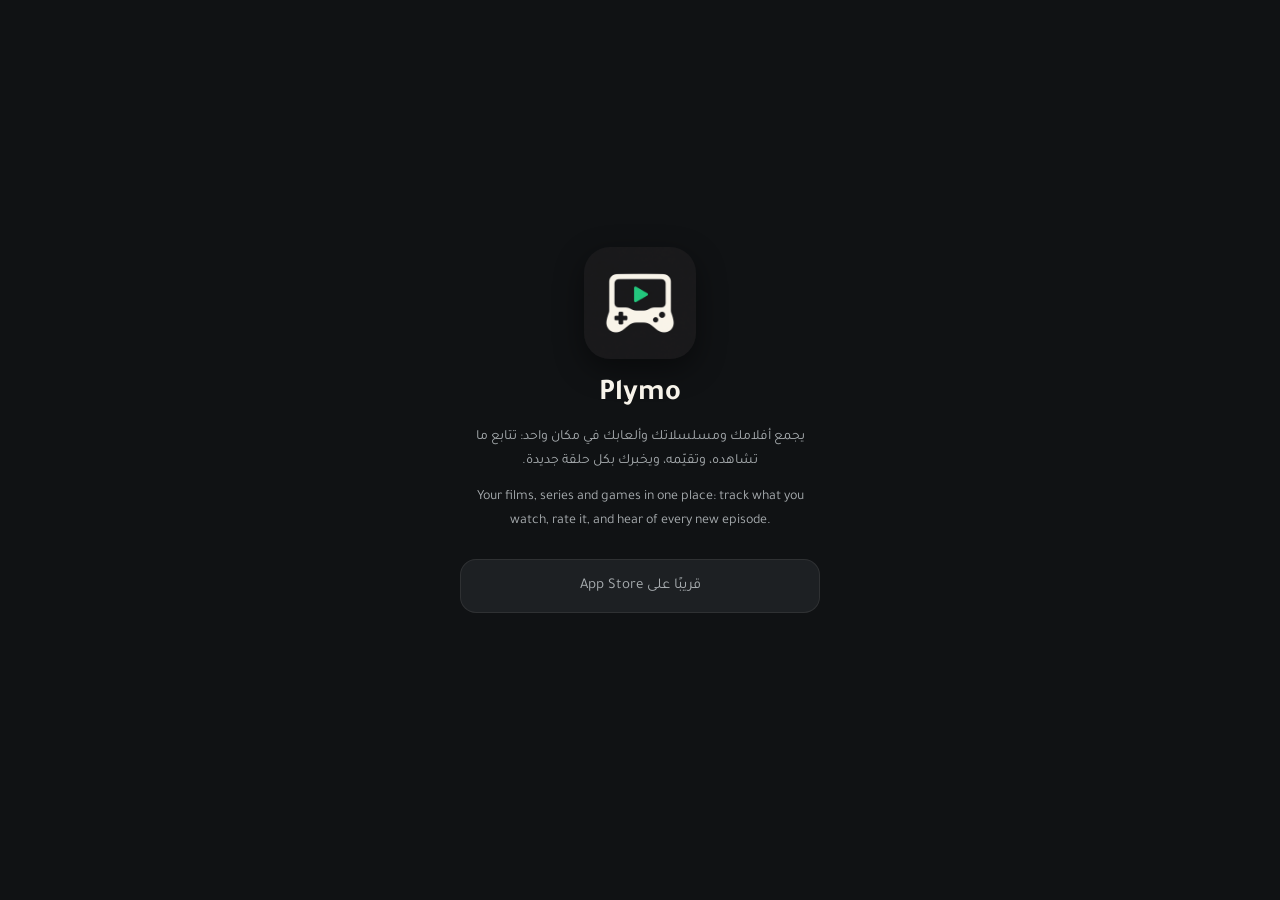
==== index.html @ b8eb9545 "Plymo's share pages" ====
<!doctype html>
<html lang="ar" dir="rtl">
<head>
  <meta charset="utf-8">
  <meta name="viewport" content="width=device-width, initial-scale=1, viewport-fit=cover">
  <meta http-equiv="Content-Security-Policy" content="default-src 'none'; style-src 'self'; font-src 'self'; img-src 'self'; base-uri 'none'; form-action 'none'">
  <meta name="referrer" content="no-referrer">
  <meta name="theme-color" content="#101214">
  <title>Plymo</title>
  <meta name="description" content="تابع أفلامك ومسلسلاتك وألعابك في Plymo">
  <meta property="og:site_name" content="Plymo">
  <meta property="og:title" content="Plymo">
  <meta property="og:description" content="تابع أفلامك ومسلسلاتك وألعابك في Plymo">
  <meta property="og:image" content="https://plymoapp.github.io/assets/icon-512.png">
  <meta property="og:type" content="website">
  <meta name="twitter:card" content="summary">
  <link rel="icon" href="assets/icon-192.png">
  <link rel="apple-touch-icon" href="apple-touch-icon.png">
  <link rel="stylesheet" href="assets/site.css">
</head>
<body>
  <main class="shell home">
    <img class="home-icon" src="assets/icon-512.png" alt="" width="112" height="112">
    <h1>Plymo</h1>
    <p class="pitch">يجمع أفلامك ومسلسلاتك وألعابك في مكان واحد: تتابع ما تشاهده، وتقيّمه، ويخبرك بكل حلقة جديدة.</p>
    <p class="pitch" lang="en" dir="ltr">Your films, series and games in one place: track what you watch, rate it, and hear of every new episode.</p>
    <div class="actions">
      <span class="button soon">قريبًا على App Store</span>
    </div>
  </main>
</body>
</html>
---- assets/site.css ----
/* Plymo's shared-title page: the app's own title page on the web, in its
   colours (the icon's near-black, cream and green; no purple). */
@font-face {
  font-family: 'Tajawal';
  src: url('fonts/Tajawal-Regular.ttf') format('truetype');
  font-weight: 400;
  font-display: swap;
}
@font-face {
  font-family: 'Tajawal';
  src: url('fonts/Tajawal-Bold.ttf') format('truetype');
  font-weight: 700;
  font-display: swap;
}

:root {
  --page: #101214;
  --card: #1d2023;
  --card-high: #26292d;
  --line: rgba(247, 243, 234, .08);
  --text: #f7f3ea;
  --muted: #a9aeb1;
  --green: #22c77a;
  --on-green: #06281a;
  --radius: 18px;
  color-scheme: dark;
}

* { box-sizing: border-box; }

html, body { margin: 0; }

body {
  background: var(--page);
  color: var(--text);
  font-family: 'Tajawal', -apple-system, 'SF Pro Text', system-ui, sans-serif;
  font-variant-numeric: lining-nums;
  -webkit-font-smoothing: antialiased;
  min-height: 100vh;
}

.backdrop {
  position: absolute;
  inset: 0 0 auto 0;
  height: 300px;
  background: center / cover no-repeat;
  opacity: 0;
  transition: opacity .5s ease;
}
.backdrop.shown { opacity: 1; }
.backdrop::after {
  content: '';
  position: absolute;
  inset: 0;
  background: linear-gradient(
    to bottom,
    rgba(16, 18, 20, .45) 0%,
    rgba(16, 18, 20, 0) 30%,
    rgba(16, 18, 20, .15) 55%,
    var(--page) 100%
  );
}

.shell {
  position: relative;
  max-width: 560px;
  margin: 0 auto;
  padding: 0 20px 40px;
}

.brand {
  display: flex;
  align-items: center;
  gap: 10px;
  padding: max(16px, env(safe-area-inset-top)) 0 0;
  color: var(--text);
  text-decoration: none;
  font-weight: 700;
  font-size: 17px;
  letter-spacing: .2px;
}
.brand img {
  width: 34px;
  height: 34px;
  border-radius: 9px;
  box-shadow: 0 4px 14px rgba(0, 0, 0, .35);
}

.heading {
  display: flex;
  gap: 16px;
  align-items: flex-start;
  /* The poster climbs 44 points into the picture, as in the app, and the
     name starts on the picture's solid foot. */
  margin-top: 206px;
}

.poster {
  flex: 0 0 124px;
  aspect-ratio: 2 / 3;
  border-radius: 14px;
  background: var(--card) center / cover no-repeat;
  box-shadow: 0 8px 18px rgba(0, 0, 0, .35);
}

.words { flex: 1; min-width: 0; padding-top: 34px; }

h1 {
  margin: 0;
  font-size: 24px;
  line-height: 1.25;
  font-weight: 700;
  overflow-wrap: anywhere;
}

.facts {
  margin: 8px 0 0;
  color: var(--muted);
  font-size: 15px;
  line-height: 1.5;
}

.score {
  display: inline-flex;
  align-items: center;
  gap: 6px;
  direction: ltr;
  height: 30px;
  margin-top: 14px;
  padding: 0 10px;
  border-radius: 999px;
  background: var(--card-high);
  font-family: -apple-system, 'SF Pro Text', system-ui, sans-serif;
  font-weight: 600;
  font-size: 13.5px;
}
.score img { height: 13.5px; }

.synopsis {
  margin: 22px 0 0;
  padding: 18px 20px;
  border-radius: var(--radius);
  background: var(--card);
  border: 1px solid var(--line);
  font-size: 16px;
  line-height: 1.75;
  white-space: pre-line;
}

.actions { display: grid; gap: 10px; margin-top: 22px; }

.button {
  display: flex;
  align-items: center;
  justify-content: center;
  gap: 10px;
  height: 54px;
  border-radius: 16px;
  font: inherit;
  font-size: 17px;
  font-weight: 700;
  text-decoration: none;
}
.button.primary { background: var(--green); color: var(--on-green); }
.button.primary:active { filter: brightness(.92); }
.button.soon {
  background: var(--card);
  color: var(--muted);
  border: 1px solid var(--line);
  font-weight: 400;
  font-size: 15px;
}
.button svg { width: 20px; height: 20px; }

.pitch {
  margin: 26px 0 0;
  color: var(--muted);
  font-size: 14px;
  line-height: 1.7;
  text-align: center;
}

footer {
  display: flex;
  align-items: center;
  justify-content: center;
  gap: 10px;
  margin-top: 34px;
  color: #6f7478;
  font-size: 12px;
  line-height: 1.5;
  text-align: center;
}
footer img { height: 11px; flex: none; }

/* While the title is read, grey shapes stand where it will be. */
.loading .poster,
.loading h1,
.loading .facts,
.loading .synopsis {
  background: var(--card);
  color: transparent;
  animation: breathe 1.4s ease-in-out infinite;
}
.loading h1 { width: 70%; height: 30px; border-radius: 8px; }
.loading .facts { width: 90%; height: 18px; border-radius: 6px; }
.loading .synopsis { height: 132px; }
@keyframes breathe { 50% { opacity: .55; } }

.problem { margin-top: 200px; text-align: center; }
.problem p { color: var(--muted); font-size: 16px; line-height: 1.7; }
.problem button {
  margin-top: 12px;
  padding: 0 22px;
  height: 46px;
  border: 0;
  border-radius: 14px;
  background: var(--card-high);
  color: var(--text);
  font: inherit;
  font-weight: 700;
}

[hidden] { display: none !important; }

@media (prefers-reduced-motion: reduce) {
  .backdrop { transition: none; }
  .loading * { animation: none !important; }
}

/* The site's front page: the icon, the name and what the app does. */
.home {
  display: flex;
  flex-direction: column;
  align-items: center;
  justify-content: center;
  min-height: 100vh;
  text-align: center;
}
.home-icon {
  width: 112px;
  height: 112px;
  border-radius: 26px;
  box-shadow: 0 10px 30px rgba(0, 0, 0, .45);
}
.home h1 { margin-top: 18px; font-size: 30px; }
.home .pitch { max-width: 360px; margin-top: 12px; }
.home .actions { width: 100%; max-width: 360px; margin-top: 26px; }
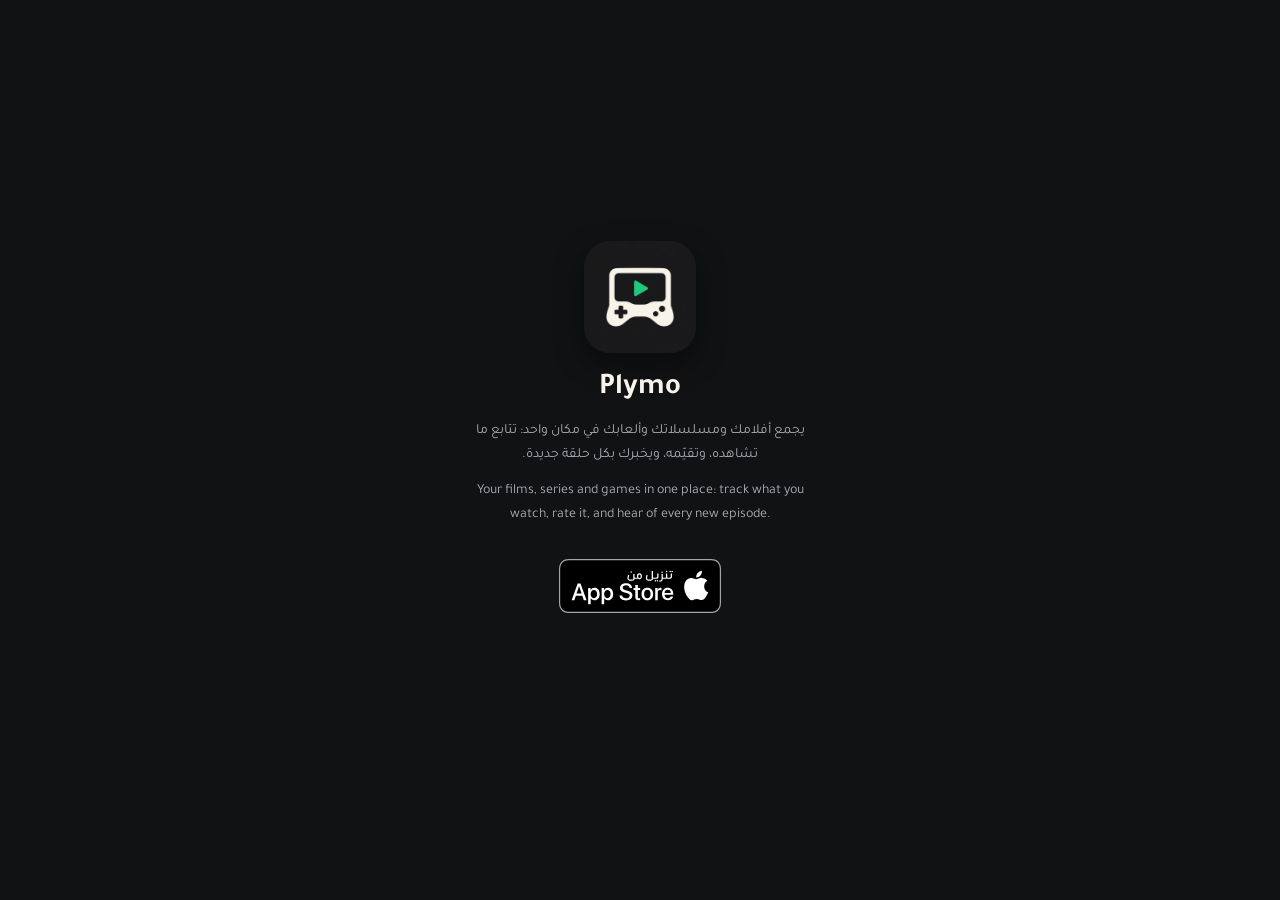
==== commit 86c8abde: "App Store: Apple's own badge with the store link in place of «coming soon»; privacy: the install id'" ====
--- a/index.html
+++ b/index.html
@@ -25,7 +25,8 @@
     <p class="pitch">يجمع أفلامك ومسلسلاتك وألعابك في مكان واحد: تتابع ما تشاهده، وتقيّمه، ويخبرك بكل حلقة جديدة.</p>
     <p class="pitch" lang="en" dir="ltr">Your films, series and games in one place: track what you watch, rate it, and hear of every new episode.</p>
     <div class="actions">
-      <span class="button soon">قريبًا على App Store</span>
+      <!-- Apple's own «Download on the App Store» badge, unchanged, from Apple's marketing tools (toolbox.marketingtools.apple.com), 10 November 2026. -->
+      <a class="store" href="https://apps.apple.com/app/id6831707696"><img src="assets/app-store-ar.svg" alt="حمّله من App Store" height="54"></a>
     </div>
   </main>
 </body>
--- a/assets/site.css
+++ b/assets/site.css
@@ -163,13 +163,10 @@
 }
 .button.primary { background: var(--green); color: var(--on-green); }
 .button.primary:active { filter: brightness(.92); }
-.button.soon {
-  background: var(--card);
-  color: var(--muted);
-  border: 1px solid var(--line);
-  font-weight: 400;
-  font-size: 15px;
-}
+/* Apple's badge as Apple draws it, at the buttons' height, with room
+   around it. */
+.store { display: flex; justify-content: center; padding: 6px 0; }
+.store img { display: block; height: 54px; width: auto; }
 .button svg { width: 20px; height: 20px; }
 
 .pitch {
@@ -246,3 +243,33 @@
 .home h1 { margin-top: 18px; font-size: 30px; }
 .home .pitch { max-width: 360px; margin-top: 12px; }
 .home .actions { width: 100%; max-width: 360px; margin-top: 26px; }
+
+/* The privacy, terms and support pages: a readable document in Arabic,
+   then the same in English below it. */
+.doc { max-width: 720px; }
+.doc-nav {
+  display: flex;
+  flex-wrap: wrap;
+  gap: 8px;
+  margin: 20px 0 4px;
+}
+.doc-nav a {
+  padding: 6px 14px;
+  border-radius: 999px;
+  background: var(--card);
+  color: var(--muted);
+  text-decoration: none;
+  font-size: 15px;
+}
+.doc-nav a[aria-current="page"] { background: var(--green); color: var(--on-green); font-weight: 700; }
+.doc article { padding: 4px 0 28px; }
+.doc article + article { border-top: 1px solid var(--line); padding-top: 24px; }
+.doc h1 { font-size: 28px; margin: 18px 0 4px; }
+.doc h2 { font-size: 19px; margin: 28px 0 8px; }
+.doc p, .doc li { font-size: 16px; line-height: 1.9; }
+.doc p { margin: 0 0 12px; }
+.doc ul { margin: 0 0 12px; padding-inline-start: 22px; }
+.doc li { margin: 4px 0; }
+.doc a { color: var(--green); }
+.doc .updated { color: var(--muted); font-size: 14px; margin-bottom: 18px; }
+.doc .contact { background: var(--card); border-radius: var(--radius); padding: 14px 16px; }
